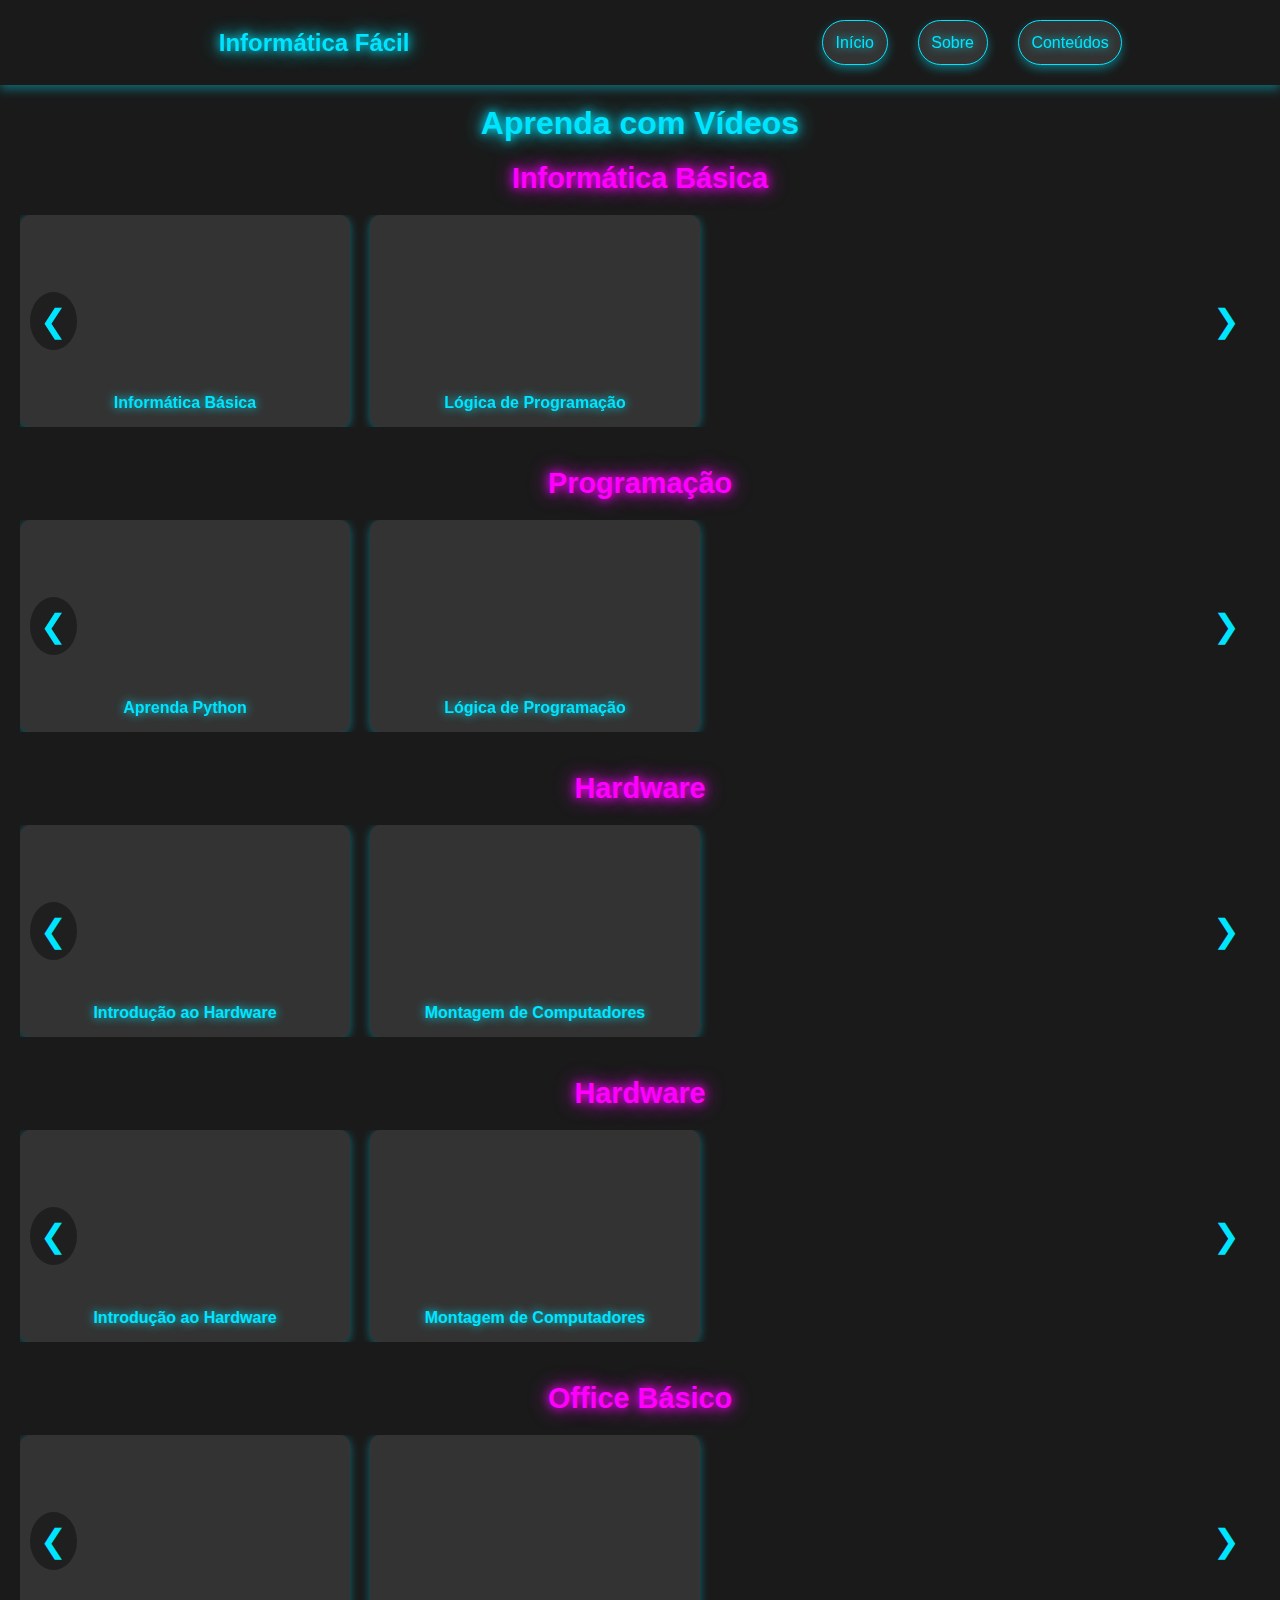
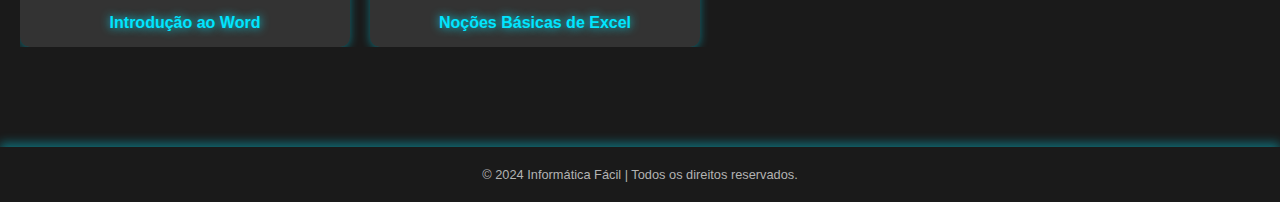
==== conteudos.html @ ffe01682 "atualização" ====
<!DOCTYPE html>
<html lang="pt-br">

<head>
    <meta charset="UTF-8">
    <meta name="viewport" content="width=device-width, initial-scale=1.0">
    <title>Conteúdos de Aprendizado - Informática Fácil</title>
    <link rel="stylesheet" href="css/styleConteudo.css">
</head>

<body>

    <!-- Header -->
    <header>
        <div class="logo">
            <h1>Informática Fácil</h1>
        </div>
        <nav class="navbar">
            <ul>
                <li><a href="index.html">Início</a></li>
                <li><a href="#sobre">Sobre</a></li>
                <li><a href="conteudos.html">Conteúdos</a></li>
            </ul>
        </nav>
    </header>

    <!-- Conteúdos -->
    <section class="conteudos">
        <h2>Aprenda com Vídeos</h2>

        <!-- Bloco de Programação -->
        <div class="content-block">
            <h3>Informática Básica</h3>
            <div class="carousel-container">
                <button class="prev-btn">&#10094;</button>
                <div class="video-carousel">
                    <div class="video-item">
                        <iframe src="https://www.youtube.com/embed/WULwZ6v_Ai8"
                            title="Informática Básica"></iframe>
                        <h4>Informática Básica</h4>
                    </div>
                    <div class="video-item">
                        <iframe src="https://www.youtube.com/embed/videoseries?list=PL-QAz5R5Rlm7wn20xLTIr84gbS2XkzqEZ"
                            title="Lógica de Programação"></iframe>
                        <h4>Lógica de Programação</h4>
                    </div>

                    <!-- Mais vídeos de programação -->
                </div>
                <button class="next-btn">&#10095;</button>
            </div>
        </div>

        <div class="content-block">
            <h3>Programação</h3>
            <div class="carousel-container">
                <button class="prev-btn">&#10094;</button>
                <div class="video-carousel">
                    <div class="video-item">
                        <iframe src="https://www.youtube.com/embed/videoseries?list=PLHz_AreHm4dlKP6QQCekuIPky1CiwmdI6
                        " title="Python"></iframe>
                        <h4>Aprenda Python</h4>
                    </div>
                    <div class="video-item">
                        <iframe src="https://www.youtube.com/embed/link_de_programacao"
                            title="Lógica de Programação"></iframe>
                        <h4>Lógica de Programação</h4>
                    </div>

                    <!-- Mais vídeos de programação -->
                </div>
                <button class="next-btn">&#10095;</button>
            </div>
        </div>

        <!-- Bloco de Hardware -->
        <div class="content-block">
            <h3>Hardware</h3>
            <div class="carousel-container">
                <button class="prev-btn">&#10094;</button>
                <div class="video-carousel">
                    <div class="video-item">
                        <iframe src="" title="Introdução ao Hardware"></iframe>
                        <h4>Introdução ao Hardware</h4>
                    </div>
                    <div class="video-item">
                        <iframe src="https://www.youtube.com/embed/link_de_hardware"
                            title="Montagem de Computadores"></iframe>
                        <h4>Montagem de Computadores</h4>
                    </div>
                    <!-- Mais vídeos de hardware -->
                </div>
                <button class="next-btn">&#10095;</button>
            </div>
        </div>
        <div class="content-block">
            <h3>Hardware</h3>
            <div class="carousel-container">
                <button class="prev-btn">&#10094;</button>
                <div class="video-carousel">
                    <div class="video-item">
                        <iframe src="https://www.youtube.com/embed/WULwZ6v_Ai8" title="Introdução ao Hardware"></iframe>
                        <h4>Introdução ao Hardware</h4>
                    </div>
                    <div class="video-item">
                        <iframe src="https://www.youtube.com/embed/link_de_hardware"
                            title="Montagem de Computadores"></iframe>
                        <h4>Montagem de Computadores</h4>
                    </div>
                    <!-- Mais vídeos de hardware -->
                </div>
                <button class="next-btn">&#10095;</button>
            </div>
        </div>

        <!-- Bloco de Office Básico -->
        <div class="content-block">
            <h3>Office Básico</h3>
            <div class="carousel-container">
                <button class="prev-btn">&#10094;</button>
                <div class="video-carousel">
                    <div class="video-item">
                        <iframe src="https://www.youtube.com/embed/link_de_office" title="Introdução ao Word"></iframe>
                        <h4>Introdução ao Word</h4>
                    </div>
                    <div class="video-item">
                        <iframe src="https://www.youtube.com/embed/link_de_office"
                            title="Noções Básicas de Excel"></iframe>
                        <h4>Noções Básicas de Excel</h4>
                    </div>
                    <!-- Mais vídeos de Office Básico -->
                </div>
                <button class="next-btn">&#10095;</button>
            </div>
        </div>
    </section>

    <!-- Footer -->
    <footer>
        <div class="footer-bottom">
            &copy; 2024 Informática Fácil | Todos os direitos reservados.
        </div>
    </footer>

    <!-- JavaScript para Carrossel -->
    <script>
        const carousels = document.querySelectorAll('.carousel-container');

        carousels.forEach((carousel) => {
            const prevBtn = carousel.querySelector('.prev-btn');
            const nextBtn = carousel.querySelector('.next-btn');
            const videoCarousel = carousel.querySelector('.video-carousel');

            prevBtn.addEventListener('click', () => {
                videoCarousel.scrollBy({
                    top: 0,
                    left: -300,
                    behavior: 'smooth'
                });
            });

            nextBtn.addEventListener('click', () => {
                videoCarousel.scrollBy({
                    top: 0,
                    left: 300,
                    behavior: 'smooth'
                });
            });
        });
    </script>
</body>

</html>
---- css/styleConteudo.css ----
* {
    margin: 0;
    padding: 0;
    box-sizing: border-box;
    font-family: Arial, sans-serif;
}

body {
    background-color: #1a1a1a;
    color: #ffffff;
}

header {
    display: flex;
    width: 100%;
    justify-content: space-around;
    align-items: center;
    padding: 20px;
    background-color: #1a1a1a;
    color: #00e5ff;
    position: sticky;
    top: 0;
    z-index: 1000;
    box-shadow: 0 4px 10px rgba(0, 229, 255, 0.4);
    flex-wrap: wrap; /* Adiciona flexibilidade para dispositivos móveis */
}

.logo h1 {
    font-size: 1.5em;
    color: #00e5ff;
    text-shadow: 0 0 10px #00e5ff, 0 0 20px #00e5ff;
}

.navbar ul {
    list-style: none;
    display: flex;
}

.navbar ul li {
    margin: 0 15px;
    border: 1px solid #00e5ff;
    padding: 5%;
    border-radius: 30px;
    box-shadow: 0 4px 10px rgba(0, 229, 255, 0.4);
    text-shadow: 0 0 10px #00e5ff, 0 0 20px #00e5ff;
    background-color: #333;
    
}   

.navbar ul li a {
    text-decoration: none;
    color: #00e5ff;
    font-weight: 500;
    transition: color 0.3s ease;
    text-shadow: 0 0 10px #00e5ff;
    cursor: pointer;
}

.navbar ul li a:hover {
    color: #ff00ff;
    text-shadow: 0 0 10px #ff00ff, 0 0 20px #ff00ff;
}


.conteudos {
    padding: 20px;
    text-align: center;
}

.conteudos h2 {
    font-size: 2em;
    color: #00e5ff;
    margin-bottom: 20px;
    text-shadow: 0 0 10px #00e5ff, 0 0 20px #00e5ff;
}

.content-block {
    margin-bottom: 40px;
}

.content-block h3 {
    font-size: 1.8em;
    color: #ff00ff;
    text-align: center;
    margin-bottom: 20px;
    text-shadow: 0 0 10px #ff00ff, 0 0 20px #ff00ff;
}

/* Estilo para o carrossel */
.carousel-container {
    position: relative;
    width: 100%;
    overflow: hidden;
    margin-bottom: 40px;
}

.video-carousel {
    display: flex;
    overflow-x: auto;
    scroll-behavior: smooth;
    -webkit-overflow-scrolling: touch;
    scroll-snap-type: x mandatory;
}

.video-carousel::-webkit-scrollbar {
    display: none; /* Oculta a barra de rolagem */
}

.video-item {
    min-width: 250px;
    flex-shrink: 0;
    margin-right: 20px;
    scroll-snap-align: start;
    background-color: #333;
    padding: 15px;
    border-radius: 10px;
    box-shadow: 0 2px 10px rgba(0, 229, 255, 0.4);
    transition: transform 0.3s ease;
}

.video-item:hover {
    transform: scale(1.05);
}

.video-item iframe {
    width: 100%;
    height: 150px;
    border: none;
    border-radius: 5px;
}

.video-item h4 {
    font-size: 1em;
    color: #00e5ff;
    margin-top: 10px;
    text-shadow: 0 0 10px #00e5ff;
}

/* Botões de navegação */
.prev-btn, .next-btn {
    position: absolute;
    top: 50%;
    transform: translateY(-50%);
    background-color: rgba(26, 26, 26, 0.8);
    border: none;
    color: #00e5ff;
    font-size: 2em;
    cursor: pointer;
    padding: 10px;
    border-radius: 50%;
    z-index: 1;
}

.prev-btn {
    left: 10px;
}

.next-btn {
    right: 10px;
}

.prev-btn:hover, .next-btn:hover {
    background-color: rgba(26, 26, 26, 1);
}

/* Footer */
footer {
    background-color: #1a1a1a;
    padding: 20px;
    color: #b3b3b3;
    text-align: center;
    box-shadow: 0 -4px 10px rgba(0, 229, 255, 0.4);
    margin-top: 40px;
}

.footer-bottom {
    font-size: 0.8em;
    color: #b3b3b3;
}

/* Responsividade */
@media (max-width: 768px) {
    .navbar ul {
        flex-direction: column;
        gap: 10px;
    }

    .video-item iframe {
        height: 120px;
    }
}
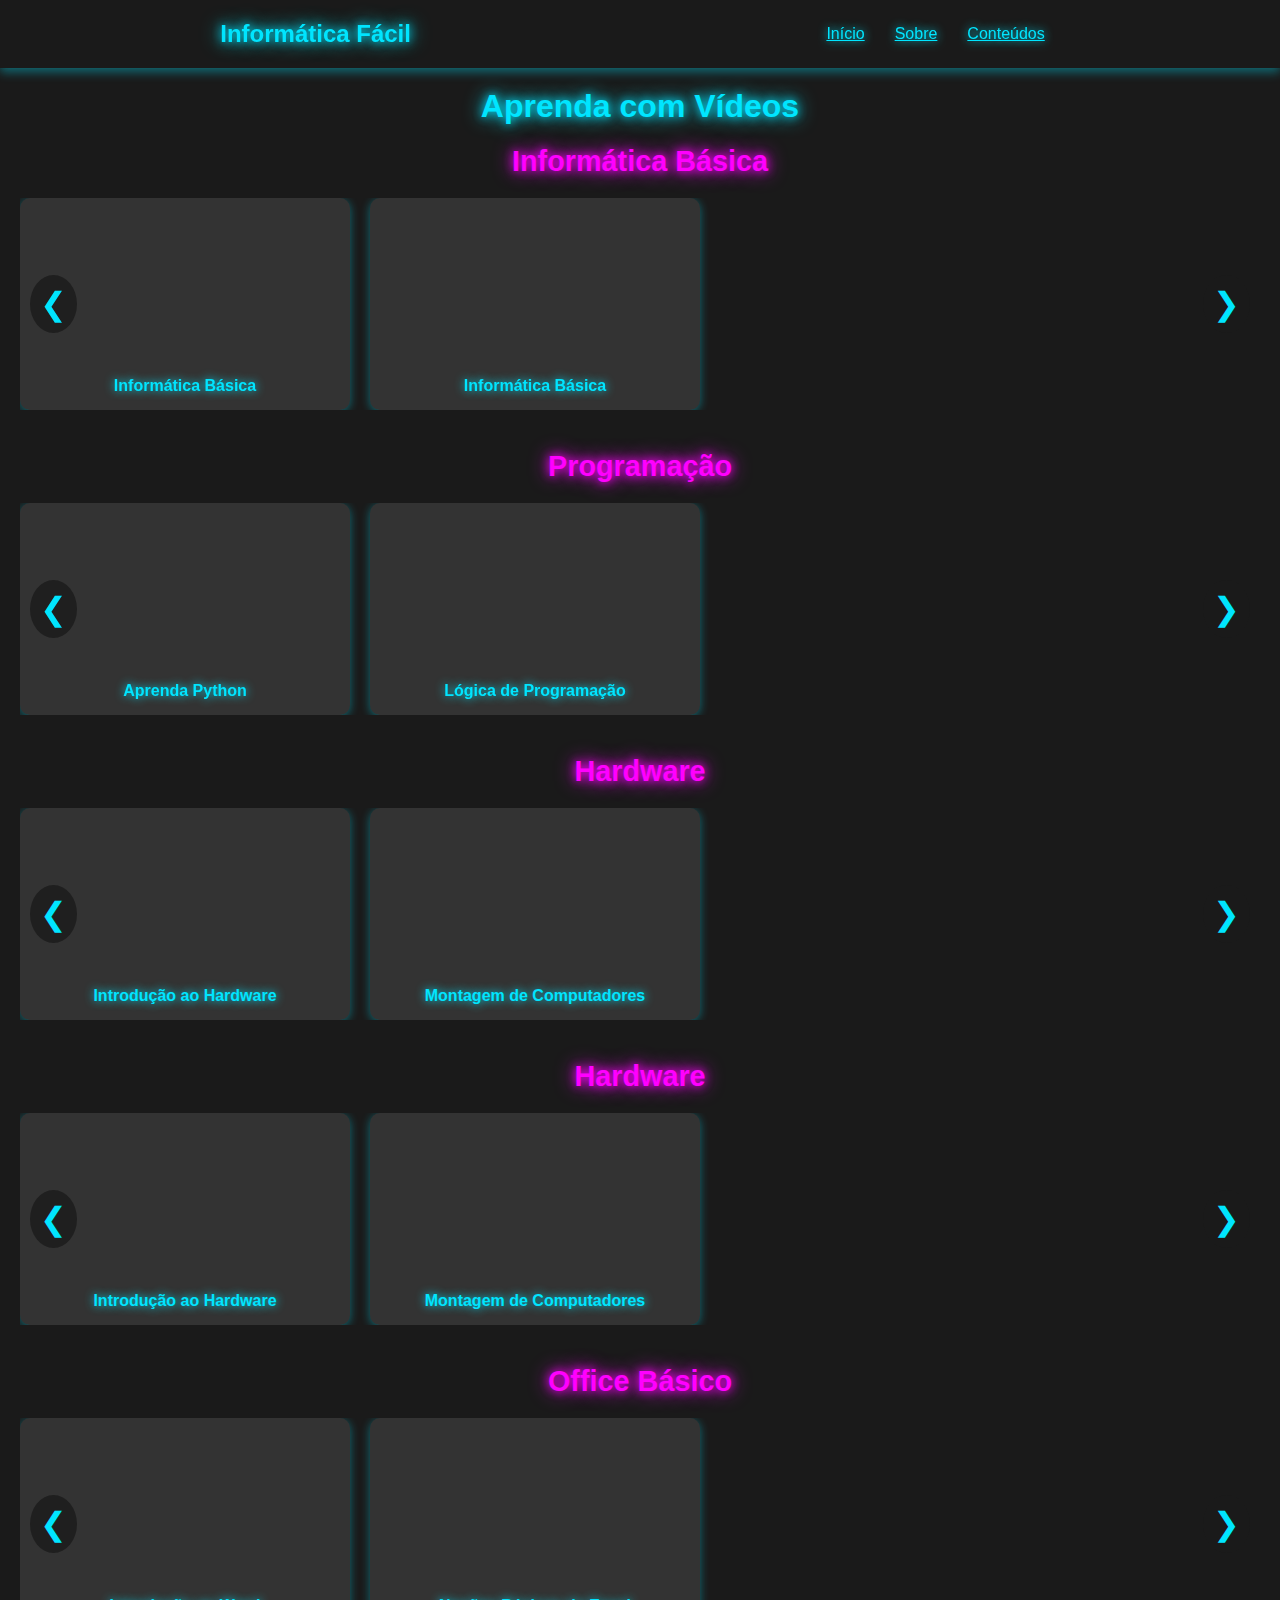
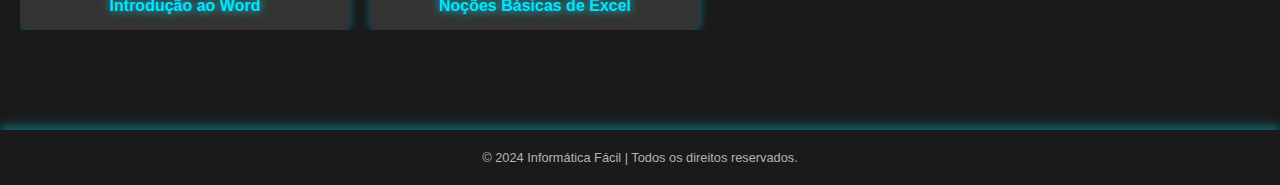
==== commit c7ac0033: "atualização" ====
--- a/conteudos.html
+++ b/conteudos.html
@@ -41,8 +41,8 @@
                     </div>
                     <div class="video-item">
                         <iframe src="https://www.youtube.com/embed/videoseries?list=PL-QAz5R5Rlm7wn20xLTIr84gbS2XkzqEZ"
-                            title="Lógica de Programação"></iframe>
-                        <h4>Lógica de Programação</h4>
+                            title="Informática Básica"></iframe>
+                        <h4>Informática Básica</h4>
                     </div>
 
                     <!-- Mais vídeos de programação -->
--- a/css/styleConteudo.css
+++ b/css/styleConteudo.css
@@ -38,12 +38,8 @@
 
 .navbar ul li {
     margin: 0 15px;
-    border: 1px solid #00e5ff;
-    padding: 5%;
-    border-radius: 30px;
-    box-shadow: 0 4px 10px rgba(0, 229, 255, 0.4);
     text-shadow: 0 0 10px #00e5ff, 0 0 20px #00e5ff;
-    background-color: #333;
+    text-decoration: underline;
     
 }   
 
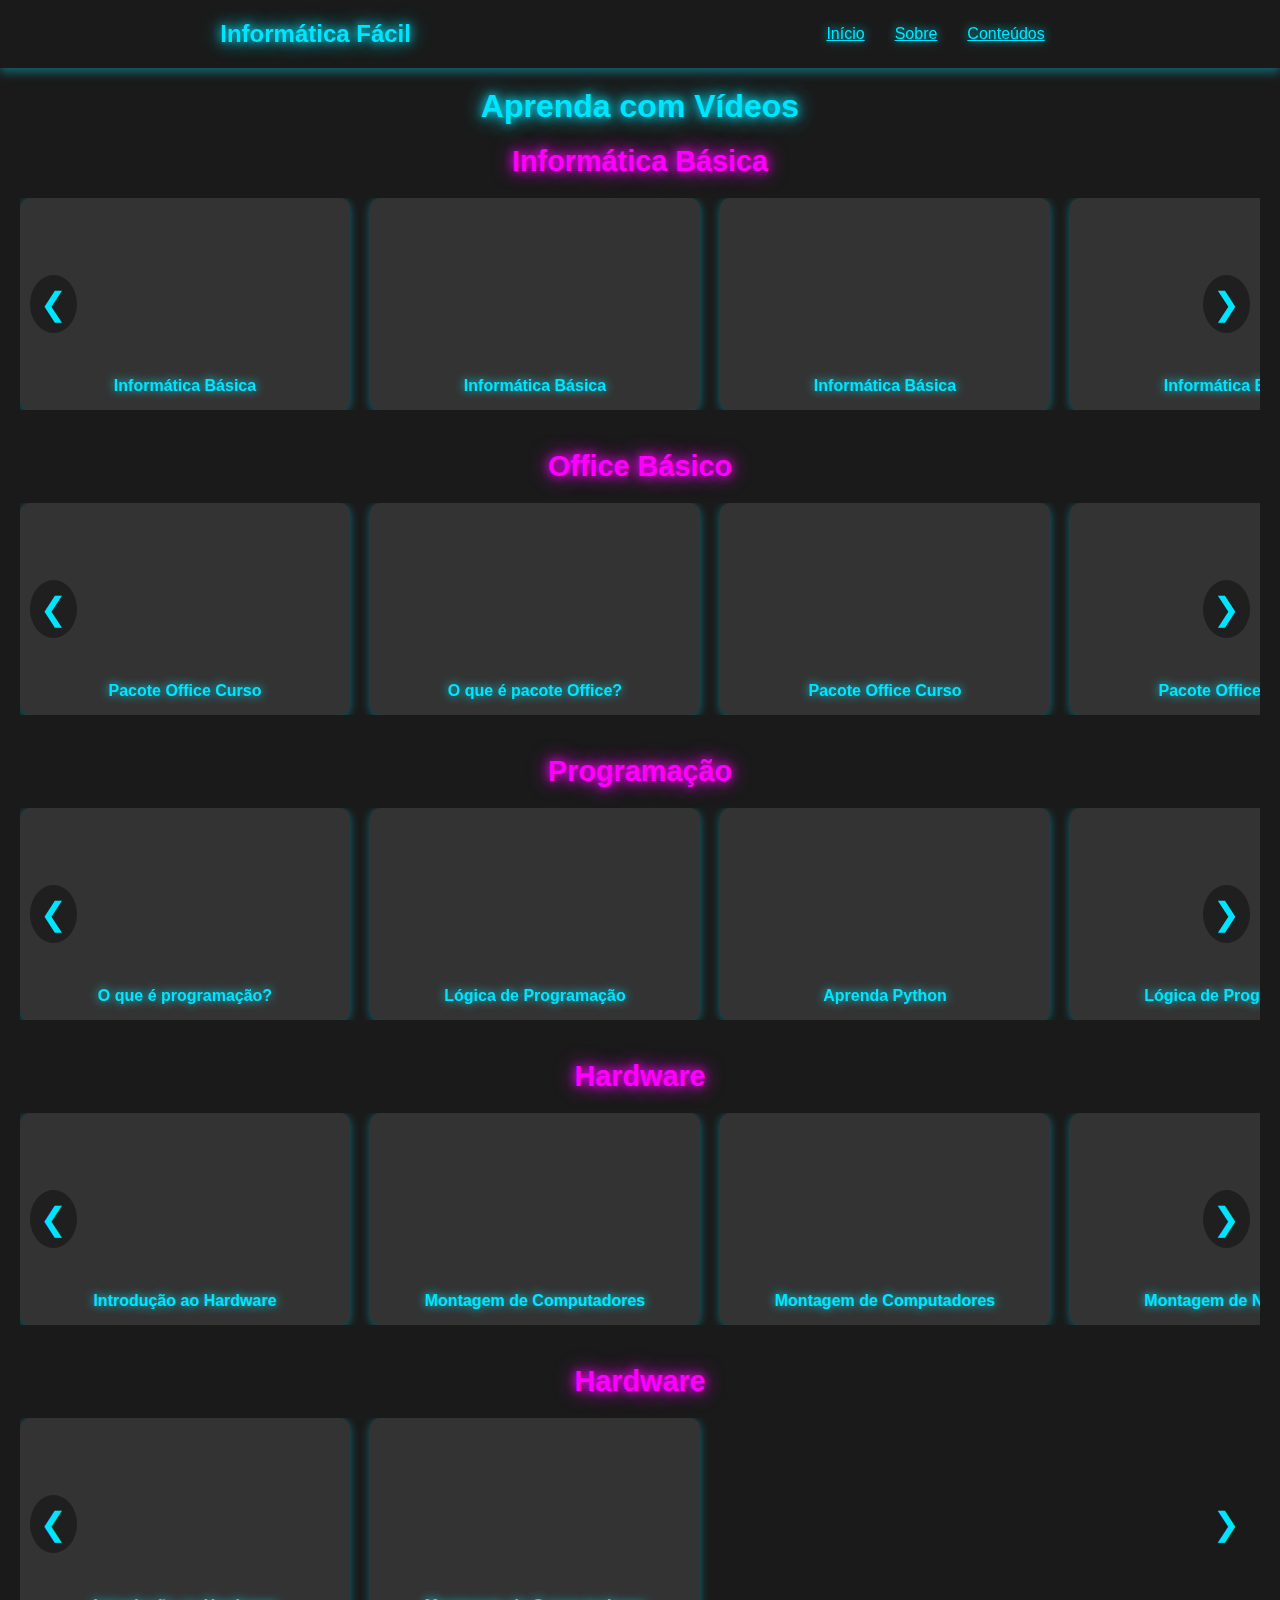
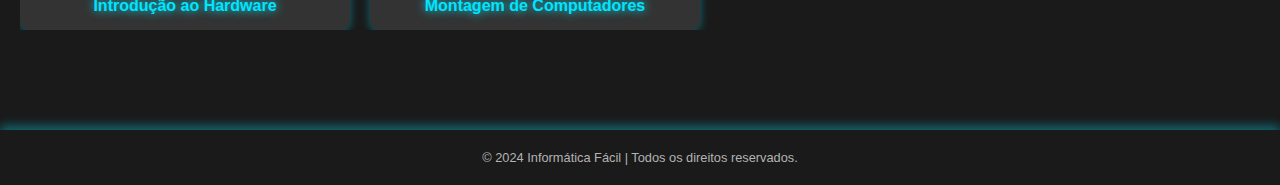
==== commit 21a27b78: "Atualização" ====
--- a/conteudos.html
+++ b/conteudos.html
@@ -6,6 +6,7 @@
     <meta name="viewport" content="width=device-width, initial-scale=1.0">
     <title>Conteúdos de Aprendizado - Informática Fácil</title>
     <link rel="stylesheet" href="css/styleConteudo.css">
+    <link rel="icon" href="img/info.png">
 </head>
 
 <body>
@@ -35,7 +36,8 @@
                 <button class="prev-btn">&#10094;</button>
                 <div class="video-carousel">
                     <div class="video-item">
-                        <iframe src="https://www.youtube.com/embed/WULwZ6v_Ai8"
+                        <iframe
+                            src="https://www.youtube.com/embed//videoseries?list=PLX0VJrazYICBIpZ9l8xi-I19Kmq7Ayecl&pp=iAQB"
                             title="Informática Básica"></iframe>
                         <h4>Informática Básica</h4>
                     </div>
@@ -45,69 +47,44 @@
                         <h4>Informática Básica</h4>
                     </div>
 
+                    <div class="video-item">
+                        <iframe
+                            src="https://www.youtube.com/embed/videoseries?list=PLX0VJrazYICAsMkwtlyFueL3BL9geGe59&pp=iAQB"
+                            title="Informática Básica"></iframe>
+                        <h4>Informática Básica</h4>
+                    </div>
+
+                    <div class="video-item">
+                        <iframe
+                            src="https://www.youtube.com/embed/videoseries?list=PLSXPpZCNu-ejEcox8r9MtLmcn_PHAVsIw&pp=iAQB"
+                            title="Informática Básica"></iframe>
+                        <h4>Informática Básica</h4>
+                    </div>
+
+                    <div class="video-item">
+                        <iframe src="https://www.youtube.com/embed/videoseries?list=PLLxuMgPheaZrhbU-3qQs3CsaBXRq-pfEE"
+                            title="Informática Básica"></iframe>
+                        <h4>Informática Básica</h4>
+                    </div>
+
+                    <div class="video-item">
+                        <iframe src="https://www.youtube.com/embed/videoseries?list=PLAp37wMSBouByrGkI9JkLlqGe7eqI_bYI"
+                            title="Informática Básica"></iframe>
+                        <h4>Informática Básica</h4>
+                    </div>
+
+                    <div class="video-item">
+                        <iframe src="https://www.youtube.com/embed/videoseries?list=PL866_LrQxNVhMLgi3STnlM6HyawA7aMoY"
+                            title="Informática Básica"></iframe>
+                        <h4>Informática Básica</h4>
+                    </div>
+
+                    <div class="video-item">
+                        <iframe src="https://www.youtube.com/embed/videoseries?list=PLKaxXxugagVtE8hc7G-ZynSigCO3EJA_I"
+                            title="Informática Básica"></iframe>
+                        <h4>Informática Básica</h4>
+                    </div>
                     <!-- Mais vídeos de programação -->
-                </div>
-                <button class="next-btn">&#10095;</button>
-            </div>
-        </div>
-
-        <div class="content-block">
-            <h3>Programação</h3>
-            <div class="carousel-container">
-                <button class="prev-btn">&#10094;</button>
-                <div class="video-carousel">
-                    <div class="video-item">
-                        <iframe src="https://www.youtube.com/embed/videoseries?list=PLHz_AreHm4dlKP6QQCekuIPky1CiwmdI6
-                        " title="Python"></iframe>
-                        <h4>Aprenda Python</h4>
-                    </div>
-                    <div class="video-item">
-                        <iframe src="https://www.youtube.com/embed/link_de_programacao"
-                            title="Lógica de Programação"></iframe>
-                        <h4>Lógica de Programação</h4>
-                    </div>
-
-                    <!-- Mais vídeos de programação -->
-                </div>
-                <button class="next-btn">&#10095;</button>
-            </div>
-        </div>
-
-        <!-- Bloco de Hardware -->
-        <div class="content-block">
-            <h3>Hardware</h3>
-            <div class="carousel-container">
-                <button class="prev-btn">&#10094;</button>
-                <div class="video-carousel">
-                    <div class="video-item">
-                        <iframe src="" title="Introdução ao Hardware"></iframe>
-                        <h4>Introdução ao Hardware</h4>
-                    </div>
-                    <div class="video-item">
-                        <iframe src="https://www.youtube.com/embed/link_de_hardware"
-                            title="Montagem de Computadores"></iframe>
-                        <h4>Montagem de Computadores</h4>
-                    </div>
-                    <!-- Mais vídeos de hardware -->
-                </div>
-                <button class="next-btn">&#10095;</button>
-            </div>
-        </div>
-        <div class="content-block">
-            <h3>Hardware</h3>
-            <div class="carousel-container">
-                <button class="prev-btn">&#10094;</button>
-                <div class="video-carousel">
-                    <div class="video-item">
-                        <iframe src="https://www.youtube.com/embed/WULwZ6v_Ai8" title="Introdução ao Hardware"></iframe>
-                        <h4>Introdução ao Hardware</h4>
-                    </div>
-                    <div class="video-item">
-                        <iframe src="https://www.youtube.com/embed/link_de_hardware"
-                            title="Montagem de Computadores"></iframe>
-                        <h4>Montagem de Computadores</h4>
-                    </div>
-                    <!-- Mais vídeos de hardware -->
                 </div>
                 <button class="next-btn">&#10095;</button>
             </div>
@@ -120,18 +97,189 @@
                 <button class="prev-btn">&#10094;</button>
                 <div class="video-carousel">
                     <div class="video-item">
-                        <iframe src="https://www.youtube.com/embed/link_de_office" title="Introdução ao Word"></iframe>
-                        <h4>Introdução ao Word</h4>
-                    </div>
-                    <div class="video-item">
-                        <iframe src="https://www.youtube.com/embed/link_de_office"
-                            title="Noções Básicas de Excel"></iframe>
-                        <h4>Noções Básicas de Excel</h4>
-                    </div>
-                    <!-- Mais vídeos de Office Básico -->
+                        <iframe src="https://www.youtube.com/embed/videoseries?list=PLAN5LgYskr17Ek2yPySn7RlhM0rKp4NL0"
+                            title="Curso do Pacote Office"></iframe>
+                        <h4>Pacote Office Curso</h4>
+                    </div>
+                    <div class="video-item">
+                        <iframe src="https://www.youtube.com/embed/j3Qez3rDGkY"
+                            title="O que é pacote Office?"></iframe>
+                        <h4>O que é pacote Office?</h4>
+                    </div>
+
+                    <div class="video-item">
+                        <iframe src="https://www.youtube.com/embed/videoseries?list=PLxNM4ef1Bpxj2_IG3rboXJBSCTxPlESBU"
+                            title="Pacote Office Curso"></iframe>
+                        <h4>Pacote Office Curso</h4>
+                    </div>
+
+                    <div class="video-item">
+                        <iframe src="https://www.youtube.com/embed/videoseries?list=PLKpvVgxpjox0sEdL4O_ApwZUSiySq1nZF"
+                            title="Pacote Office Curso"></iframe>
+                        <h4>Pacote Office Curso</h4>
+                    </div>
+
+                    <div class="video-item">
+                        <iframe src="https://www.youtube.com/embed/sCHGTKRw5C0"
+                            title="Pacote Office Curso"></iframe>
+                        <h4>Pacote Office Curso</h4>
+                    </div>
+
+                    <div class="video-item">
+                        <iframe src="https://www.youtube.com/embed/videoseries?list=PL0VZ3Lk2F-grFGSLS6tqQ2f6i5LuarHuy"
+                            title="Pacote Office Curso"></iframe>
+                        <h4>Pacote Office Curso</h4>
+                    </div>
                 </div>
                 <button class="next-btn">&#10095;</button>
             </div>
+
+            <div class="content-block">
+                <h3>Programação</h3>
+                <div class="carousel-container">
+                    <button class="prev-btn">&#10094;</button>
+
+                    <div class="video-carousel">
+                        <div class="video-item">
+                            <iframe src="https://www.youtube.com/embed/sCm9EG86Ijw"
+                                title="O que é programação?"></iframe>
+                            <h4>O que é programação?</h4>
+                        </div>
+
+                        <div class="video-item">
+                            <iframe
+                                src="https://www.youtube.com/embed/videoseries?list=PLHz_AreHm4dmSj0MHol_aoNYCSGFqvfXV"
+                                title="Lógica de Programação"></iframe>
+                            <h4>Lógica de Programação</h4>
+                        </div>
+
+
+                        <div class="video-item">
+                            <iframe src="https://www.youtube.com/embed/videoseries?list=PLHz_AreHm4dlKP6QQCekuIPky1CiwmdI6
+                        " title="Aprenda Python"></iframe>
+                            <h4>Aprenda Python</h4>
+                        </div>
+
+                        <div class="video-item">
+                            <iframe
+                                src="https://www.youtube.com/embed/videoseries?list=PLfdDa19nz5SpJMLiGkRSctLH7QBr44goY"
+                                title="Lógica de Programação"></iframe>
+                            <h4>Lógica de Programação</h4>
+                        </div>
+
+                        <div class="video-item">
+                            <iframe
+                                src="https://www.youtube.com/embed/videoseries?list=PLHz_AreHm4dkI2ZdjTwZA4mPMxWTfNSpR"
+                                title="Aprenda Java"></iframe>
+                            <h4>Aprenda Java</h4>
+                        </div>
+
+                        <div class="video-item">
+                            <iframe
+                                src="https://www.youtube.com/embed/videoseries?list=PLJ0AcghBBWSi6nK2CUkw9ngvwWB1gE8mL"
+                                title="Aprenda Java"></iframe>
+                            <h4>Aprenda Java</h4>
+                        </div>
+
+                        <div class="video-item">
+                            <iframe
+                                src="https://www.youtube.com/embed/videoseries?list=PLHz_AreHm4dlFPrCXCmd5g92860x_Pbr_"
+                                title="Aprenda PHP"></iframe>
+                            <h4>Aprenda PHP</h4>
+                        </div>
+
+                        <div class="video-item">
+                            <iframe
+                                src="https://www.youtube.com/embed/videoseries?list=PLHz_AreHm4dm4beCCCmW4xwpmLf6EHY9k"
+                                title="Aprenda PHP"></iframe>
+                            <h4>Aprenda PHP</h4>
+                        </div>
+
+                        <div class="video-item">
+                            <iframe
+                                src="https://www.youtube.com/embed/videoseries?list=PLx4x_zx8csUjczg1qPHavU1vw1IkBcm40"
+                                title="Aprenda C++"></iframe>
+                            <h4>Aprenda C++</h4>
+                        </div>
+
+                        <div class="video-item">
+                            <iframe
+                                src="https://www.youtube.com/embed/videoseries?list=PLesCEcYj003QTw6OhCOFb1Fdl8Uiqyrqo"
+                                title="Aprenda C++"></iframe>
+                            <h4>Aprenda C++</h4>
+                        </div>
+                    </div>
+
+                    <button class="next-btn">&#10095;</button>
+                </div>
+
+            </div>
+        </div>
+
+        <div class="content-block">
+            <h3>Hardware</h3>
+            <div class="carousel-container">
+                <button class="prev-btn">&#10094;</button>
+                <div class="video-carousel">
+                    <div class="video-item">
+                        <iframe src="https://www.youtube.com/embed/videoseries?list=PLHz_AreHm4dn1JHgN9wpbIUhzZmycYQXW" title="Introdução ao Hardware"></iframe>
+                        <h4>Introdução ao Hardware</h4>
+                    </div>
+                    <div class="video-item">
+                        <iframe src="https://www.youtube.com/embed/videoseries?list=PLAp37wMSBouCBS51KUcd_yNBOzSd4Rby4&index=1&pp=iAQB"
+                            title="Montagem de Computadores"></iframe>
+                        <h4>Montagem de Computadores</h4>
+                    </div>
+
+                    <div class="video-item">
+                        <iframe src="https://www.youtube.com/embed/videoseries?list=PLrhGs9QBzk74jE4AZDprI7ZV9c2qQ7QIZ"
+                            title="Montagem de Computadores"></iframe>
+                        <h4>Montagem de Computadores</h4>
+                    </div>
+
+                    <div class="video-item">
+                        <iframe src="https://www.youtube.com/embed/videoseries?list=PLrhGs9QBzk760X-Pqys6934PFki5cLkwl"
+                            title="Montagem de Notebook"></iframe>
+                        <h4>Montagem de Notebook</h4>
+                    </div>
+
+                    <div class="video-item">
+                        <iframe src="https://www.youtube.com/embed/videoseries?list=PLN29t0aXLwSpCZ_jdyp4Vu0wq8GoojBzL"
+                            title="Manutenção de Notebook"></iframe>
+                        <h4>Manutenção de Notebook</h4>
+                    </div>
+
+                    <div class="video-item">
+                        <iframe src="https://www.youtube.com/embed/videoseries?list=PLs9Mqjgfqfkl2GAdrwfusIfwKLV4KpEZV"
+                            title="Manutenção de celulares"></iframe>
+                        <h4>Manutenção de celulares</h4>
+                    </div>
+                   
+                </div>
+                <button class="next-btn">&#10095;</button>
+            </div>
+        </div>
+        <div class="content-block">
+            <h3>Hardware</h3>
+            <div class="carousel-container">
+                <button class="prev-btn">&#10094;</button>
+                <div class="video-carousel">
+                    <div class="video-item">
+                        <iframe src="https://www.youtube.com/embed/WULwZ6v_Ai8" title="Introdução ao Hardware"></iframe>
+                        <h4>Introdução ao Hardware</h4>
+                    </div>
+                    <div class="video-item">
+                        <iframe src="https://www.youtube.com/embed/link_de_hardware"
+                            title="Montagem de Computadores"></iframe>
+                        <h4>Montagem de Computadores</h4>
+                    </div>
+                    <!-- Mais vídeos de hardware -->
+                </div>
+                <button class="next-btn">&#10095;</button>
+            </div>
+        </div>
+
+
         </div>
     </section>
 
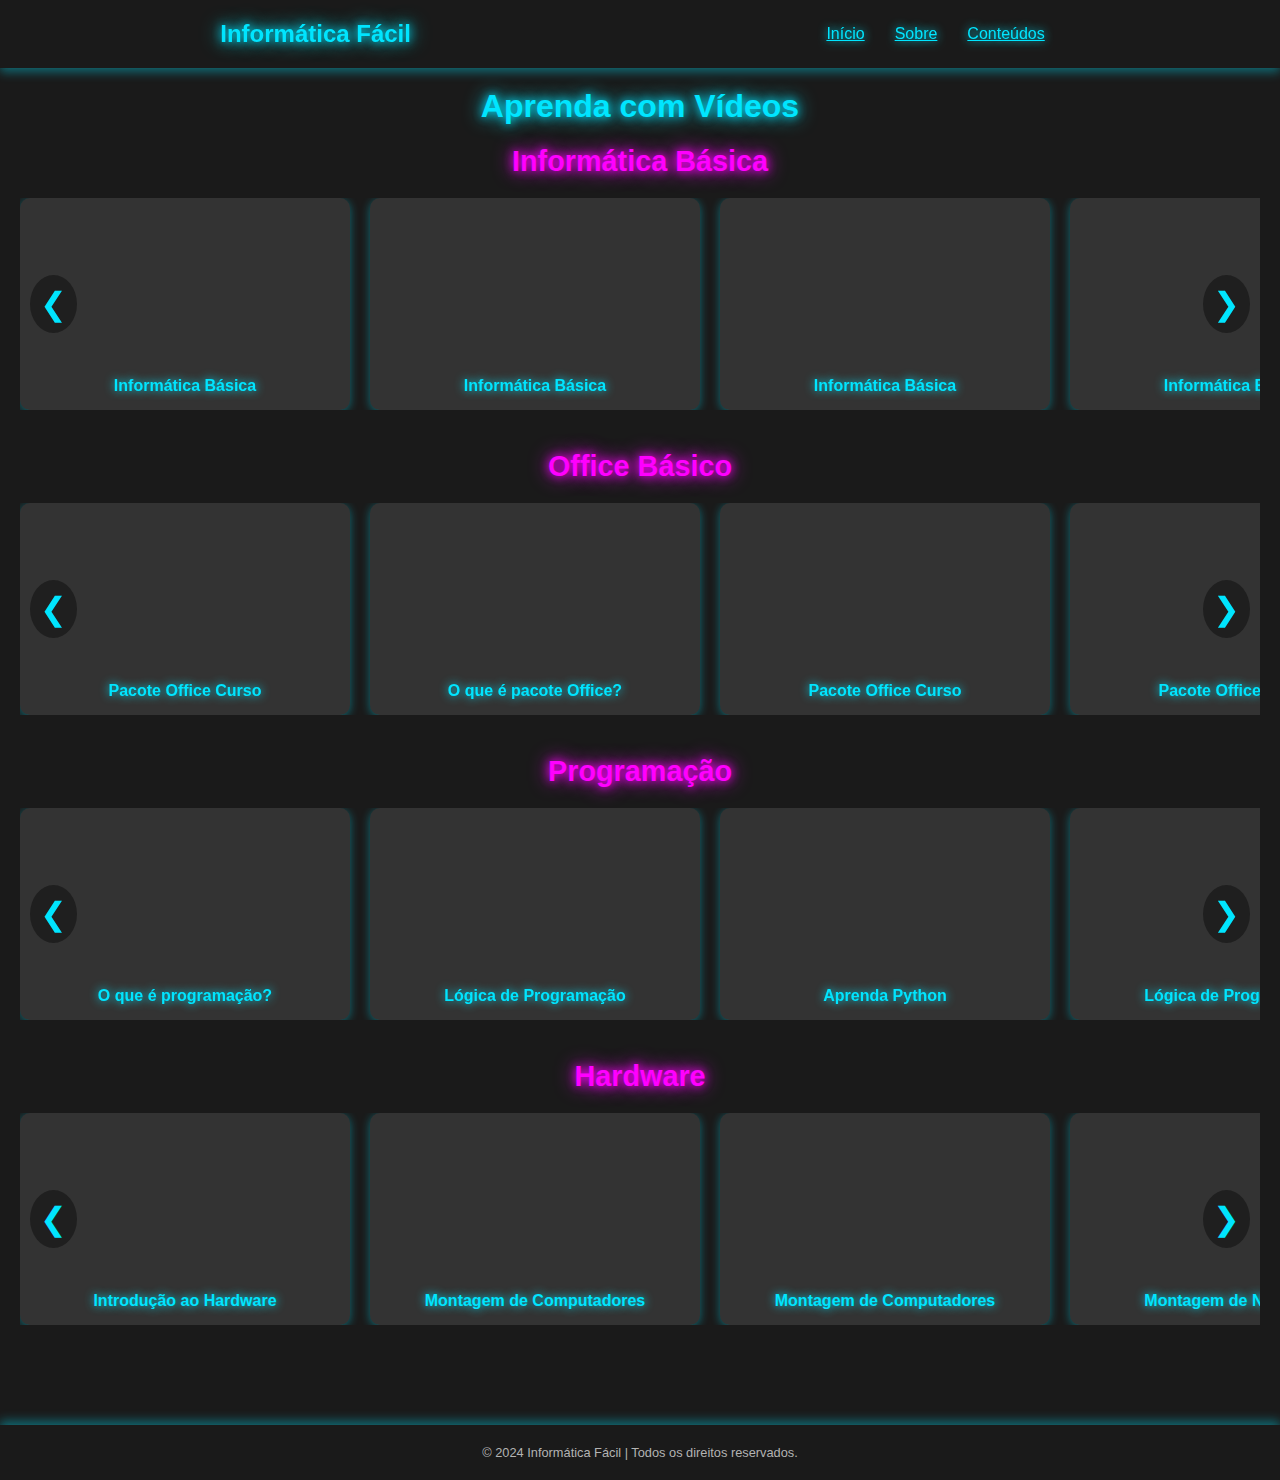
==== commit b0798157: "Correções" ====
--- a/conteudos.html
+++ b/conteudos.html
@@ -255,25 +255,6 @@
                         <h4>Manutenção de celulares</h4>
                     </div>
                    
-                </div>
-                <button class="next-btn">&#10095;</button>
-            </div>
-        </div>
-        <div class="content-block">
-            <h3>Hardware</h3>
-            <div class="carousel-container">
-                <button class="prev-btn">&#10094;</button>
-                <div class="video-carousel">
-                    <div class="video-item">
-                        <iframe src="https://www.youtube.com/embed/WULwZ6v_Ai8" title="Introdução ao Hardware"></iframe>
-                        <h4>Introdução ao Hardware</h4>
-                    </div>
-                    <div class="video-item">
-                        <iframe src="https://www.youtube.com/embed/link_de_hardware"
-                            title="Montagem de Computadores"></iframe>
-                        <h4>Montagem de Computadores</h4>
-                    </div>
-                    <!-- Mais vídeos de hardware -->
                 </div>
                 <button class="next-btn">&#10095;</button>
             </div>
